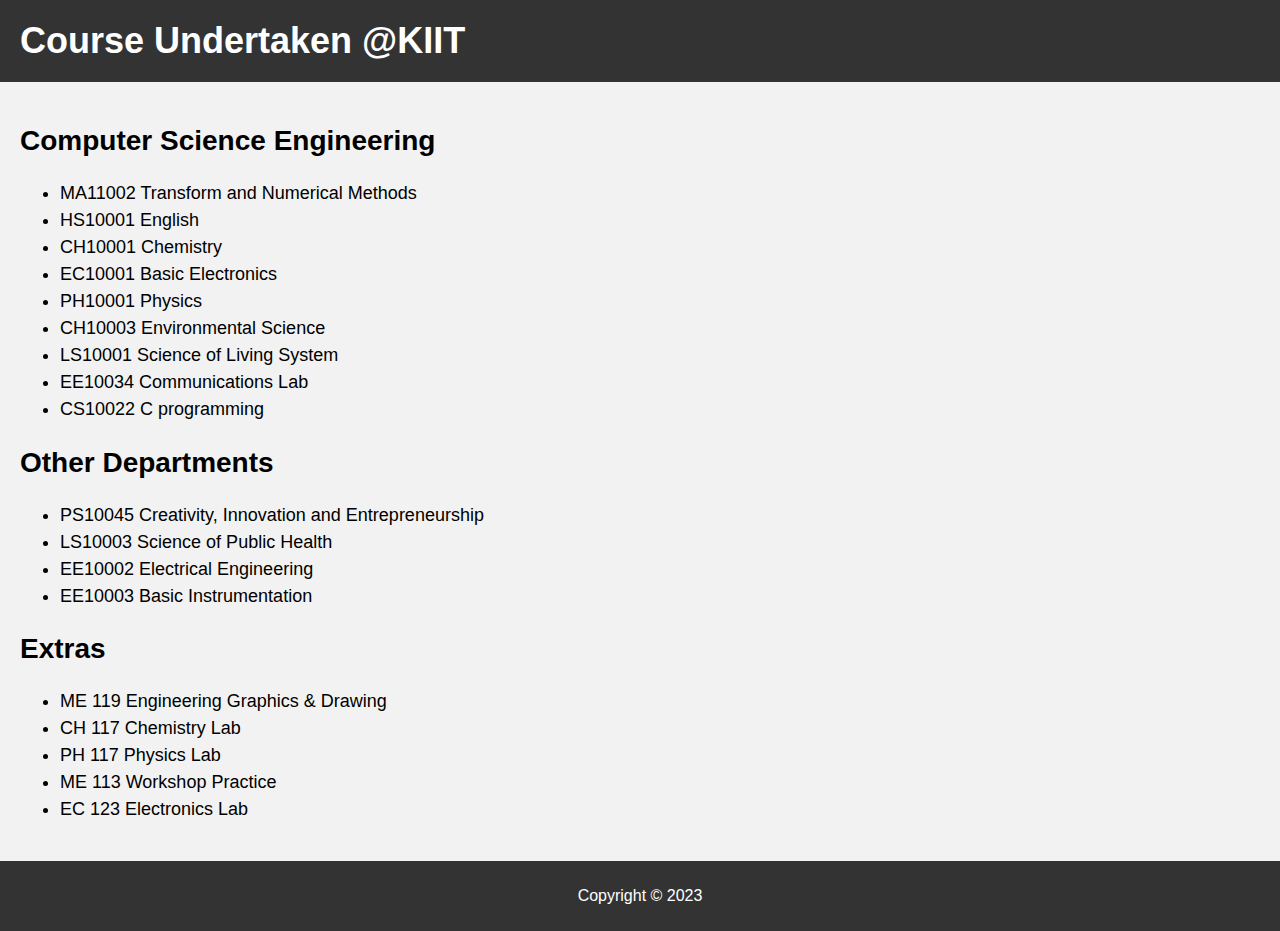
==== course.html @ cd02d516 "added all the required files" ====
<!DOCTYPE html>
<html>
<head>
	<title>Course List</title>
	<meta charset="UTF-8">
	<meta name="viewport" content="width=device-width, initial-scale=1.0">
	<link rel="stylesheet" type="text/css" href="style.css">
</head>
<body>
	<header>
		<h1>Course Undertaken @KIIT</h1>
	</header>
	<main>
		<section>
			<h2>Computer Science Engineering</h2>
			<ul>
				<li>MA11002 Transform and Numerical Methods</li>
				<li>HS10001 English</li>
				<li>CH10001 Chemistry</li>
				<li>EC10001 Basic Electronics</li>
				<li>PH10001 Physics</li>
				<li>CH10003 Environmental Science</li>
				<li>LS10001 Science of Living System</li>
				<li>EE10034 Communications Lab</li>
				<li>CS10022 C programming</li>
			</ul>
		</section>
		<section>
			<h2>Other Departments</h2>
			<ul>
				<li>PS10045 Creativity, Innovation and Entrepreneurship</li>
				<li>LS10003 Science of Public Health</li>
				<li>EE10002 Electrical Engineering</li>
				<li>EE10003 Basic Instrumentation</li>
			</ul>
		</section>
		<section>
			<h2>Extras</h2>
			<ul>
				<li>ME 119 Engineering Graphics &amp; Drawing</li>
				<li>CH 117 Chemistry Lab</li>
				<li>PH 117 Physics Lab</li>
				<li>ME 113 Workshop Practice</li>
				<li>EC 123 Electronics Lab</li>
			</ul>
		</section>
	</main>
	<footer>
		<p>Copyright &copy; 2023</p>
	</footer>
</body>
</html>
---- style.css ----
/* Set the font and background color for the entire page */
body {
  font-family: Arial, sans-serif;
  background-color: #f2f2f2;
  margin: 0;
}

header {
    background-color: #333;
    color:#fff;
    padding: 20px;
    text-align: left;
}

nav a {
    color: #FFF; /* replace with desired color */
    display: inline-block;
    padding: 10px;
    border: 1px solid #FFF; /* replace with desired color */
    border-radius: 5px;
    margin: 0 10px;
    text-decoration: none;
  }
  
  nav a:hover {
    background-color: #FFF; /* replace with desired color */
    color: #F08080; /* replace with desired color */
  }
  



/* Style the header title */
header h1 {
  margin: 0;
  font-size: 36px;
}

/* Style the navigation menu */
nav ul {
  list-style-type: none;
  margin: 0;
  padding: 0;
  overflow: hidden;
}

/* Style the navigation menu links */
nav li {
  float: left;
}

nav li a {
  display: block;
  color: #fff;
  text-align: center;
  padding: 14px 16px;
  text-decoration: none;
}

nav li a:hover {
  background-color: #ddd;
  color: #333;
}

/* Style the main content area */
main {
  margin: 20px;
}

/* Style the section headings */
section h2 {
  font-size: 28px;
}

/* Style the section subheadings */
section h3 {
  font-size: 24px;
  margin-top: 20px;
}

/* Style the section subheadings */
section h4 {
  font-size: 20px;
  margin-top: 10px;
}

/* Style the section paragraphs */
section p {
  font-size: 18px;
  line-height: 1.5;
}

/* Style the section unordered lists */
section ul {
  list-style-type: disc;
  font-size: 18px;
  line-height: 1.5;
}

/* Style the footer */
footer {
  background-color: #333;
  color: #fff;
  padding: 10px;
  text-align: center;
  margin-top: 20px;
}

/* Style the profile picture */
.profile-pic {
  width: 150px;
  height: 150px;
  border-radius: 50%;
}

/* Style the social media icons */
.social-icons {
  display: flex;
  align-items: center;
  margin-bottom: 20px;
}

.social-icons a {
  display: flex;
  align-items: center;
  margin-right: 10px;
}

.social-icons img {
  height: 20px;
  width: 20px;
  margin-right: 5px;
}

/* Style the layout container */
.container {
  display: flex;
  flex-wrap: wrap;
  justify-content: space-between;
  align-items: flex-start;
}

/* Style the left column */
.left-column {
  flex: 1 0 300px;
  margin-right: 20px;
}

/* Style the "About Me" section */
.about-me {
  flex: 1 0 600px;
  
  margin-left: -520px;

}



body {
    background-color: #f2f2f2; /* replace with your desired color */
  }
  
  .social-icons {
    display: flex;
    flex-direction: column;
    margin-right: 20px;
    text-align: left;
}
  }
  
  .social-icons img {
    margin-bottom: 10px;
  }
  .container {
    display: flex;
    flex-direction: row;
    align-items: flex-start;
  }
  
  .social-icons {
    display: flex;
    flex-direction: column;
    align-items: flex-start;
  }

  html {
    height: 100%;
  }
  
  body {
    display: flex;
    flex-direction: column;
    min-height: 100%;
  }
  
  main {
    flex: 1;
  }
  
  footer {
    margin-top: auto;
  }
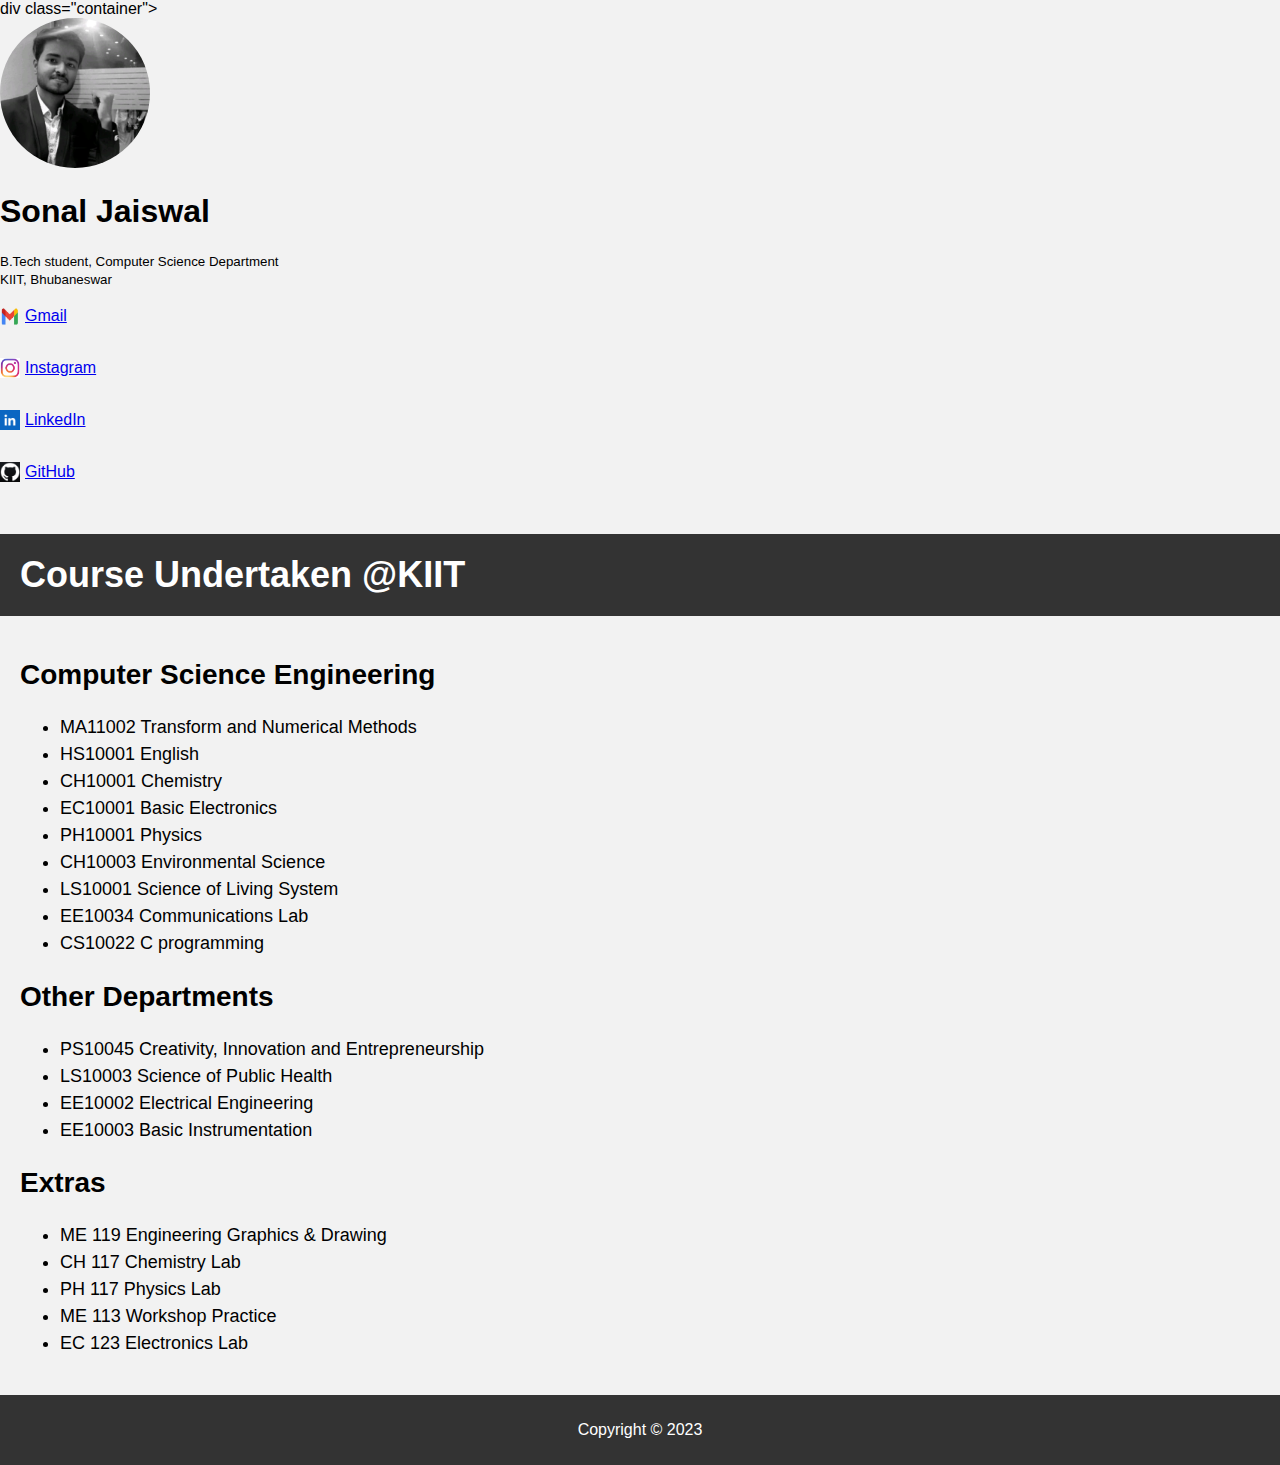
==== commit d0737763: "added the  Left-colun and social icons to other sites as well" ====
--- a/course.html
+++ b/course.html
@@ -7,6 +7,24 @@
 	<link rel="stylesheet" type="text/css" href="style.css">
 </head>
 <body>
+	div class="container">
+			<div class="left-column">
+			  <img src="sj.jpeg" alt="Sonal Jaiswal" class="profile-pic">
+			  <h1>Sonal Jaiswal </h1>
+			  <a style="font-size: smaller;">B.Tech student, Computer Science Department<br>KIIT, Bhubaneswar</a>
+
+			  <div class="social-icons">
+			  </br>
+				<a href="mailto:22051285@kiit.ac.in"><img src="gmail.jpeg" alt="Gmail"
+				 href="mailto:22051285@kiit.ac.in">Gmail</a></p>
+				<a href="https://www.instagram.com/i_sonaljaiswal"><img src="insta.jpeg" alt="Instagram"
+				 href="https://www.instagram.com/i_sonaljaiswal/">Instagram</a></p>
+				<a href="https://www.linkedin.com/in/sonal-jaiswal-19sept1989/"><img src="linkedin.png" alt="LinkedIn"
+				 href="https://www.linkedin.com/in//">LinkedIn</a></p>
+				<a href="https://github.com/Sonal-Jaiswal"><img src="github.jpeg" alt="GitHub"
+				href="https://github.com/Sonal-Jaiswal">GitHub</a></p>
+			  </div>
+			</div>
 	<header>
 		<h1>Course Undertaken @KIIT</h1>
 	</header>
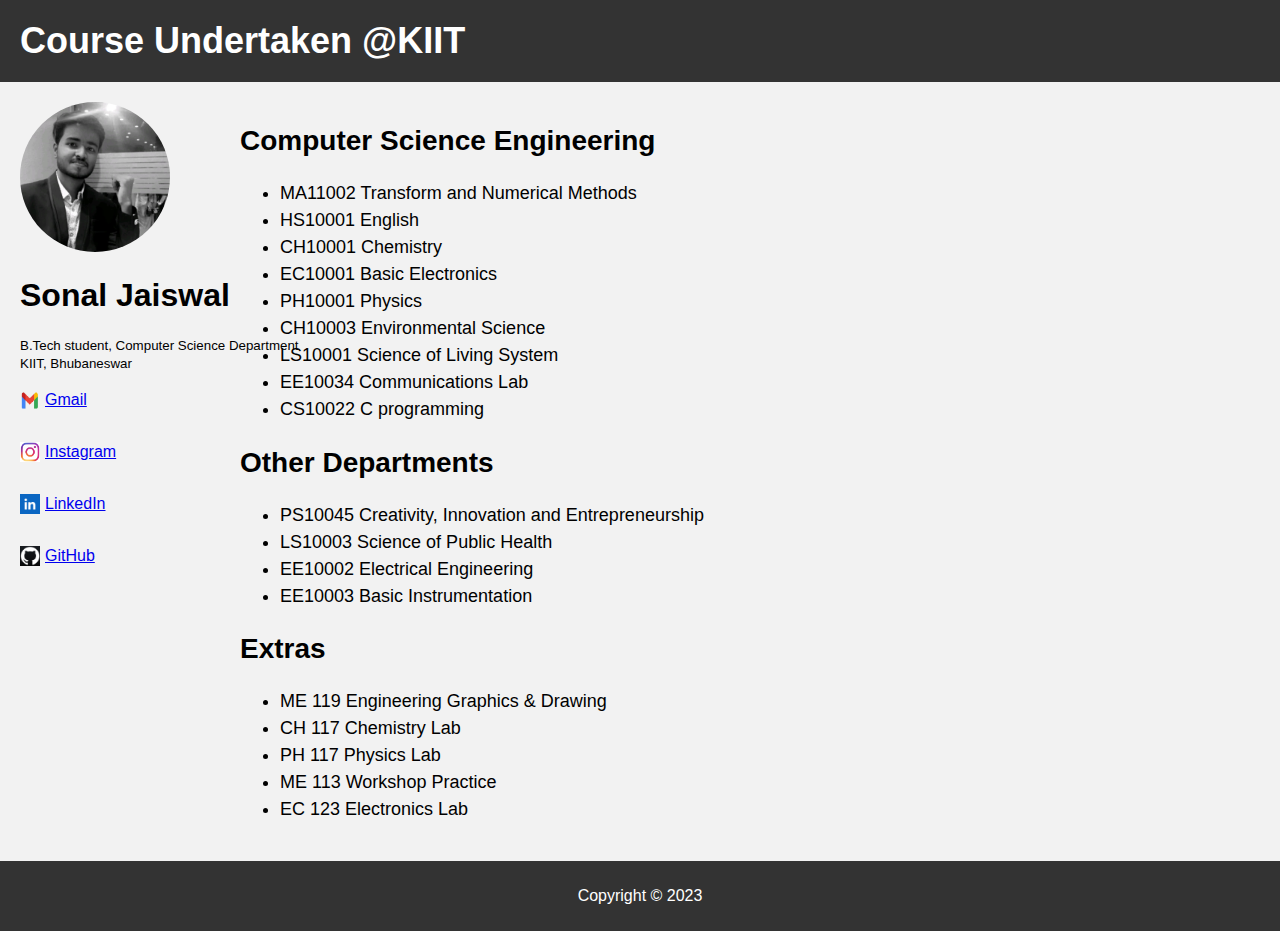
==== commit 013c1e99: "resolved issues" ====
--- a/course.html
+++ b/course.html
@@ -7,7 +7,11 @@
 	<link rel="stylesheet" type="text/css" href="style.css">
 </head>
 <body>
-	div class="container">
+	<header>
+		<h1>Course Undertaken @KIIT</h1>
+	</header>
+	<main>
+		<div class="container">
 			<div class="left-column">
 			  <img src="sj.jpeg" alt="Sonal Jaiswal" class="profile-pic">
 			  <h1>Sonal Jaiswal </h1>
@@ -25,10 +29,7 @@
 				href="https://github.com/Sonal-Jaiswal">GitHub</a></p>
 			  </div>
 			</div>
-	<header>
-		<h1>Course Undertaken @KIIT</h1>
-	</header>
-	<main>
+			<div class="about-me ">
 		<section>
 			<h2>Computer Science Engineering</h2>
 			<ul>
